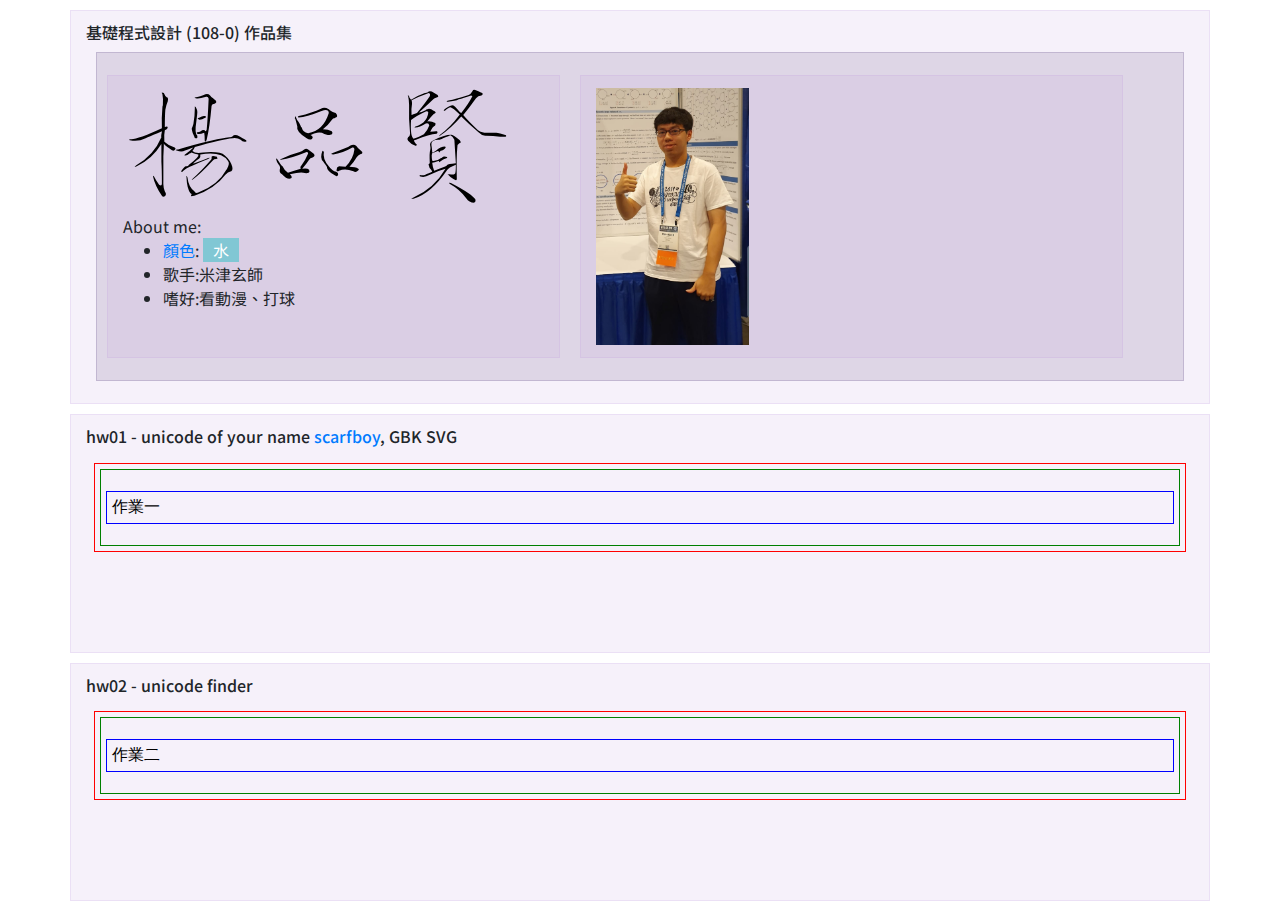
==== portfolio/index.html @ 4e5477ab "Add files via upload" ====
<!doctype html>

<html lang="zh-Hant-TW">
  <head>
    <!-- Required meta tags -->
    <meta charset="utf-8">
    <meta name="viewport" content="width=device-width, initial-scale=1, shrink-to-fit=no">

    <!-- Bootstrap CSS -->
    <link rel="stylesheet" href="./lib/bootstrap.min.css">

    <!-- Optional JavaScript -->
    <!-- jQuery first, then Popper.js, then Bootstrap JS -->
    <script src="./lib/jquery-3.3.1.slim.min.js"></script>
    <script src="./lib/popper.min.js"></script>
    <script src="./lib/bootstrap.min.js"></script>

    <link rel="stylesheet" href="./index.css">
    
    <title>作品集</title>
  </head>

  <body>

    <div class="container">
      <h6>基礎程式設計 (108-0) 作品集</h6>
      <div class="row">

        <div class="col-5">
          <!--
          <h6>學號: 108820123</h6>
          <h3>姓名: 蘇東坡</h3>
          <h6>E-mail: xxx@ntut.edu.tw</h6>
          -->
          <img src="./labs/lab00/uni694A_FZSJSK--GBK1-0.svg" width="30%">
          <img src="./labs/lab00/uni54C1_FZSJSK--GBK1-0.svg" width="30%">
          <img src="./labs/lab00/uni8CE2_FZSJSK--GBK1-0.svg" width="30%">
          About me:
          <ul>
            <li><a href="http://nipponcolors.com/#enji">顏色</a>: <span style="padding:0px 10px; color:rgb(255, 255, 255); background-color:rgb(129,199,212)"> 水 </span></li>
            <li>歌手:米津玄師 </li>
            <li>嗜好:看動漫、打球 </li>
          </ul>
        </div>

        <div class="col-6">
          <img src="./labs/lab00/pic.jpg" width="30%">
        </div> 

      </div>      
    </div>

    <!-- lab01 -->
    <div class="container">
      <h6>hw01 - unicode of your name <a href="http://unicode.scarfboy.com/">scarfboy</a>, GBK SVG </h6>
      <iframe frameBorder="0" width="100%" height="180px" src="./labs/lab01/index.html" scrolling="no"></iframe>
    </div>

    <!-- lab02 -->
    <div class="container">
      <h6>hw02 - unicode finder </h6>
      <iframe frameBorder="0" width="100%" height="180px" src="./labs/lab02/index.html" scrolling="no"></iframe>
    </div>


  </body>
</html>
---- portfolio/index.css ----
/*
http://www.flycan.com/article/css/google-fonts-webfont-2474.html#1_cwTeXKai_Chinese_Traditional

https://fonts.google.com/specimen/Noto+Sans+TC?selection.family=Noto+Sans+TC

@import url('https://fonts.googleapis.com/css?family=Noto+Sans+TC&display=swap');
*/



@import url('https://fonts.googleapis.com/css?family=Noto+Sans+TC:100&display=swap&subset=chinese-traditional');

/*
@import url(https://fonts.googleapis.com/earlyaccess/cwtexkai.css);

@import url(https://fonts.googleapis.com/earlyaccess/cwtexfangsong.css);
*/

/*
 * cwTeXKai (Chinese Traditional) http://www.google.com/fonts/earlyaccess
 */
/*
@font-face {
  font-family: 'cwTeXKai';
  font-style: normal;
  font-weight: 500;
  src: url(//fonts.gstatic.com/ea/cwtexkai/v3/cwTeXKai-zhonly.eot);
  src: url(//fonts.gstatic.com/ea/cwtexkai/v3/cwTeXKai-zhonly.eot?#iefix) format('embedded-opentype'),
       url(//fonts.gstatic.com/ea/cwtexkai/v3/cwTeXKai-zhonly.woff2) format('woff2'),
       url(//fonts.gstatic.com/ea/cwtexkai/v3/cwTeXKai-zhonly.woff) format('woff'),
       url(//fonts.gstatic.com/ea/cwtexkai/v3/cwTeXKai-zhonly.ttf) format('truetype');
*/
body {

  font-family: 'Noto Sans TC', sans-serif;
  /*
  font-family: "cwTeXKai", serif;
  font-family: ‘cwTeXFangSong’, serif;
  */  
}

.row, .col{
    padding-top: .75rem;
    padding-bottom: .75rem;
    background-color: rgba(86,61,124,.15);
    border: 1px solid rgba(86,61,124,.2);
    margin: 10px 10px;
}

div{
    padding-top: .75rem;
    padding-bottom: .75rem;
    background-color: rgba(196,161,224,.15);
    border: 1px solid rgba(196,161,224,.2);
    margin: 10px 10px;
}
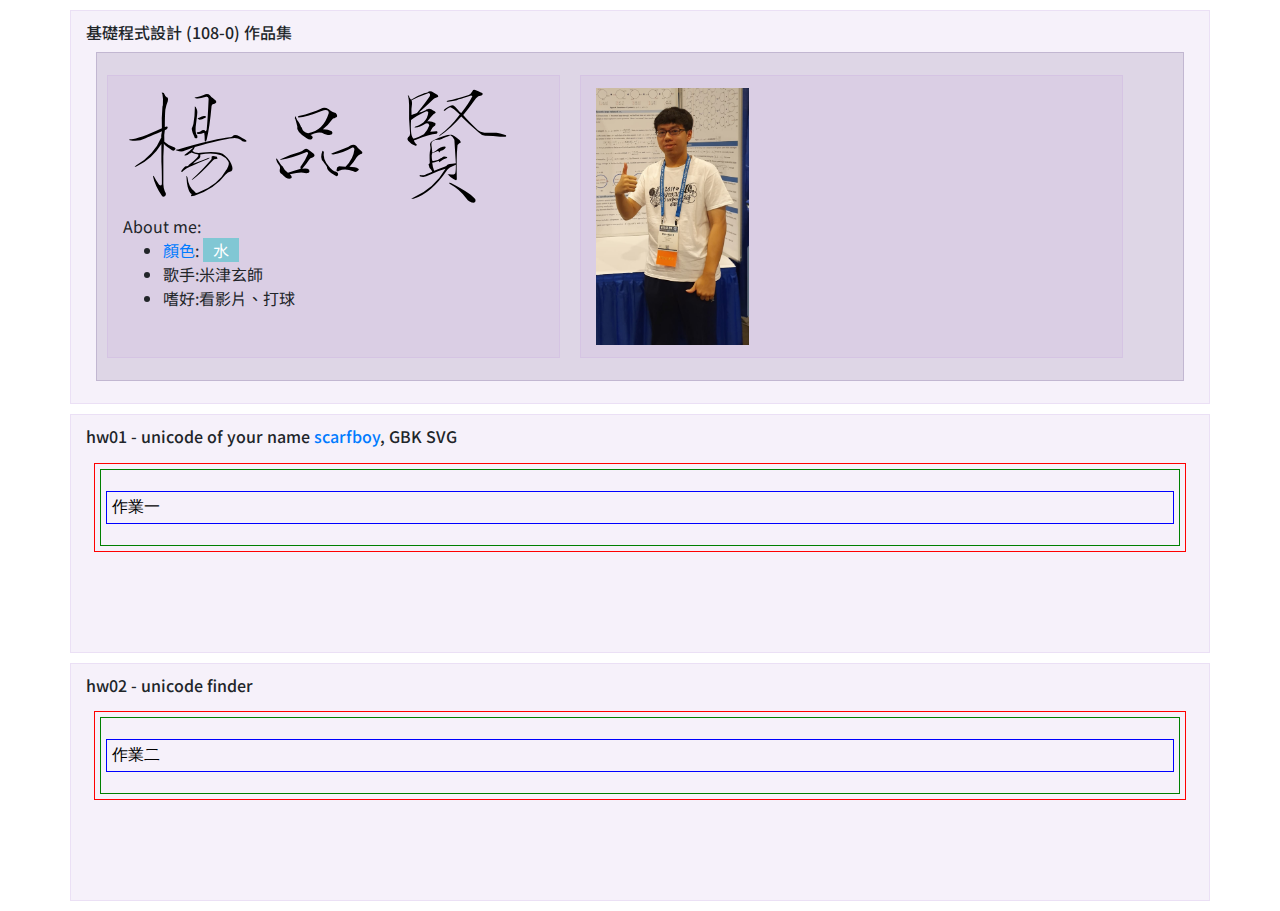
==== commit 29d71bcf: "Update index.html" ====
--- a/portfolio/index.html
+++ b/portfolio/index.html
@@ -39,7 +39,7 @@
           <ul>
             <li><a href="http://nipponcolors.com/#enji">顏色</a>: <span style="padding:0px 10px; color:rgb(255, 255, 255); background-color:rgb(129,199,212)"> 水 </span></li>
             <li>歌手:米津玄師 </li>
-            <li>嗜好:看動漫、打球 </li>
+            <li>嗜好:看影片、打球 </li>
           </ul>
         </div>
 
@@ -64,4 +64,4 @@
 
 
   </body>
-</html>+</html>
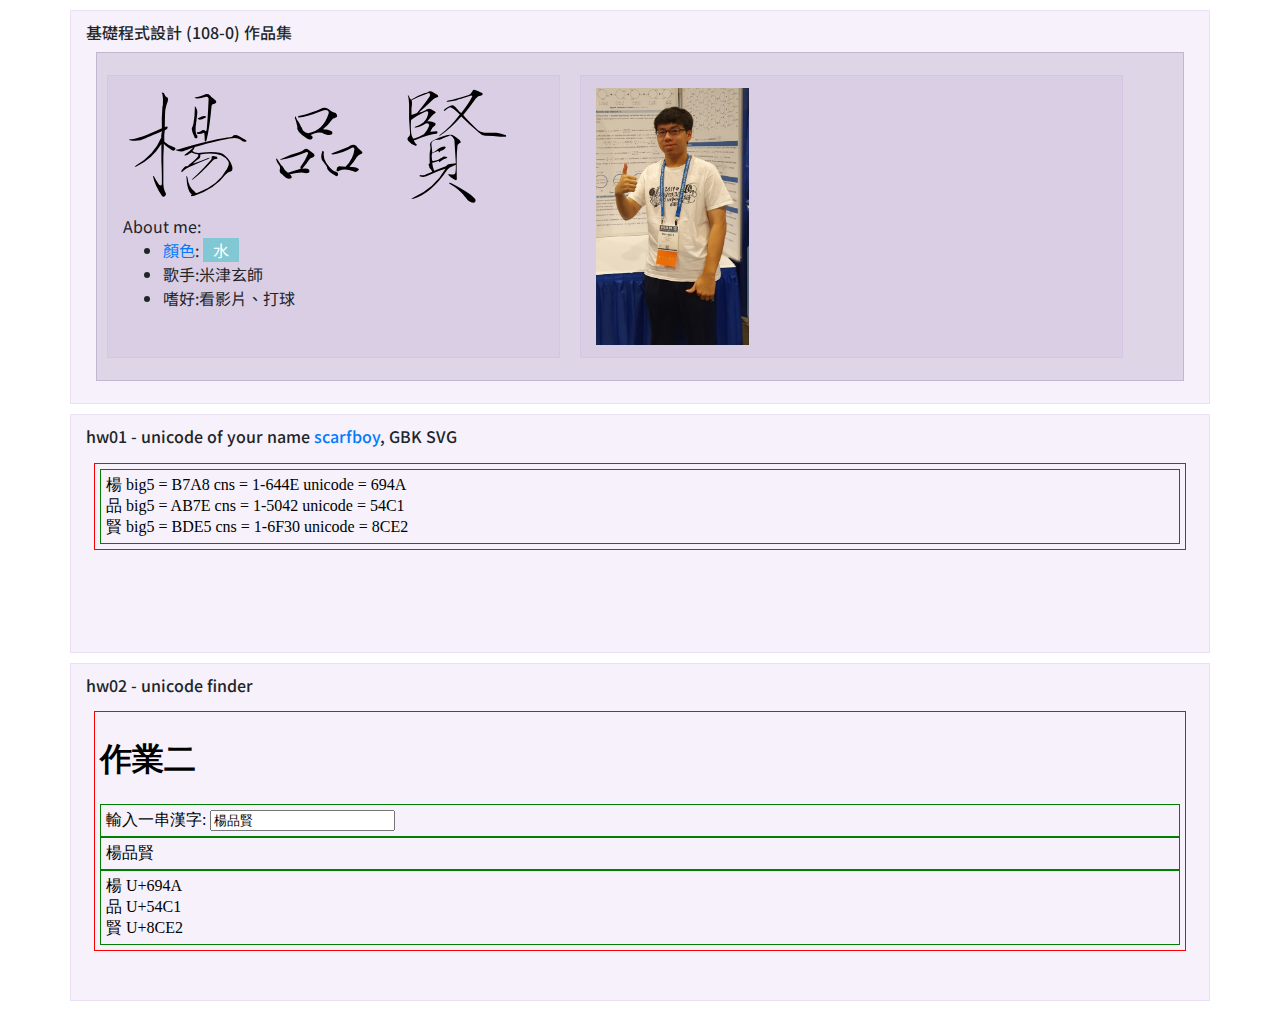
==== commit fd038948: "Add files via upload" ====
--- a/portfolio/index.html
+++ b/portfolio/index.html
@@ -59,7 +59,7 @@
     <!-- lab02 -->
     <div class="container">
       <h6>hw02 - unicode finder </h6>
-      <iframe frameBorder="0" width="100%" height="180px" src="./labs/lab02/index.html" scrolling="no"></iframe>
+      <iframe frameBorder="0" width="100%" height="280px" src="./labs/lab02/index.html" scrolling="no"></iframe>
     </div>
 
 
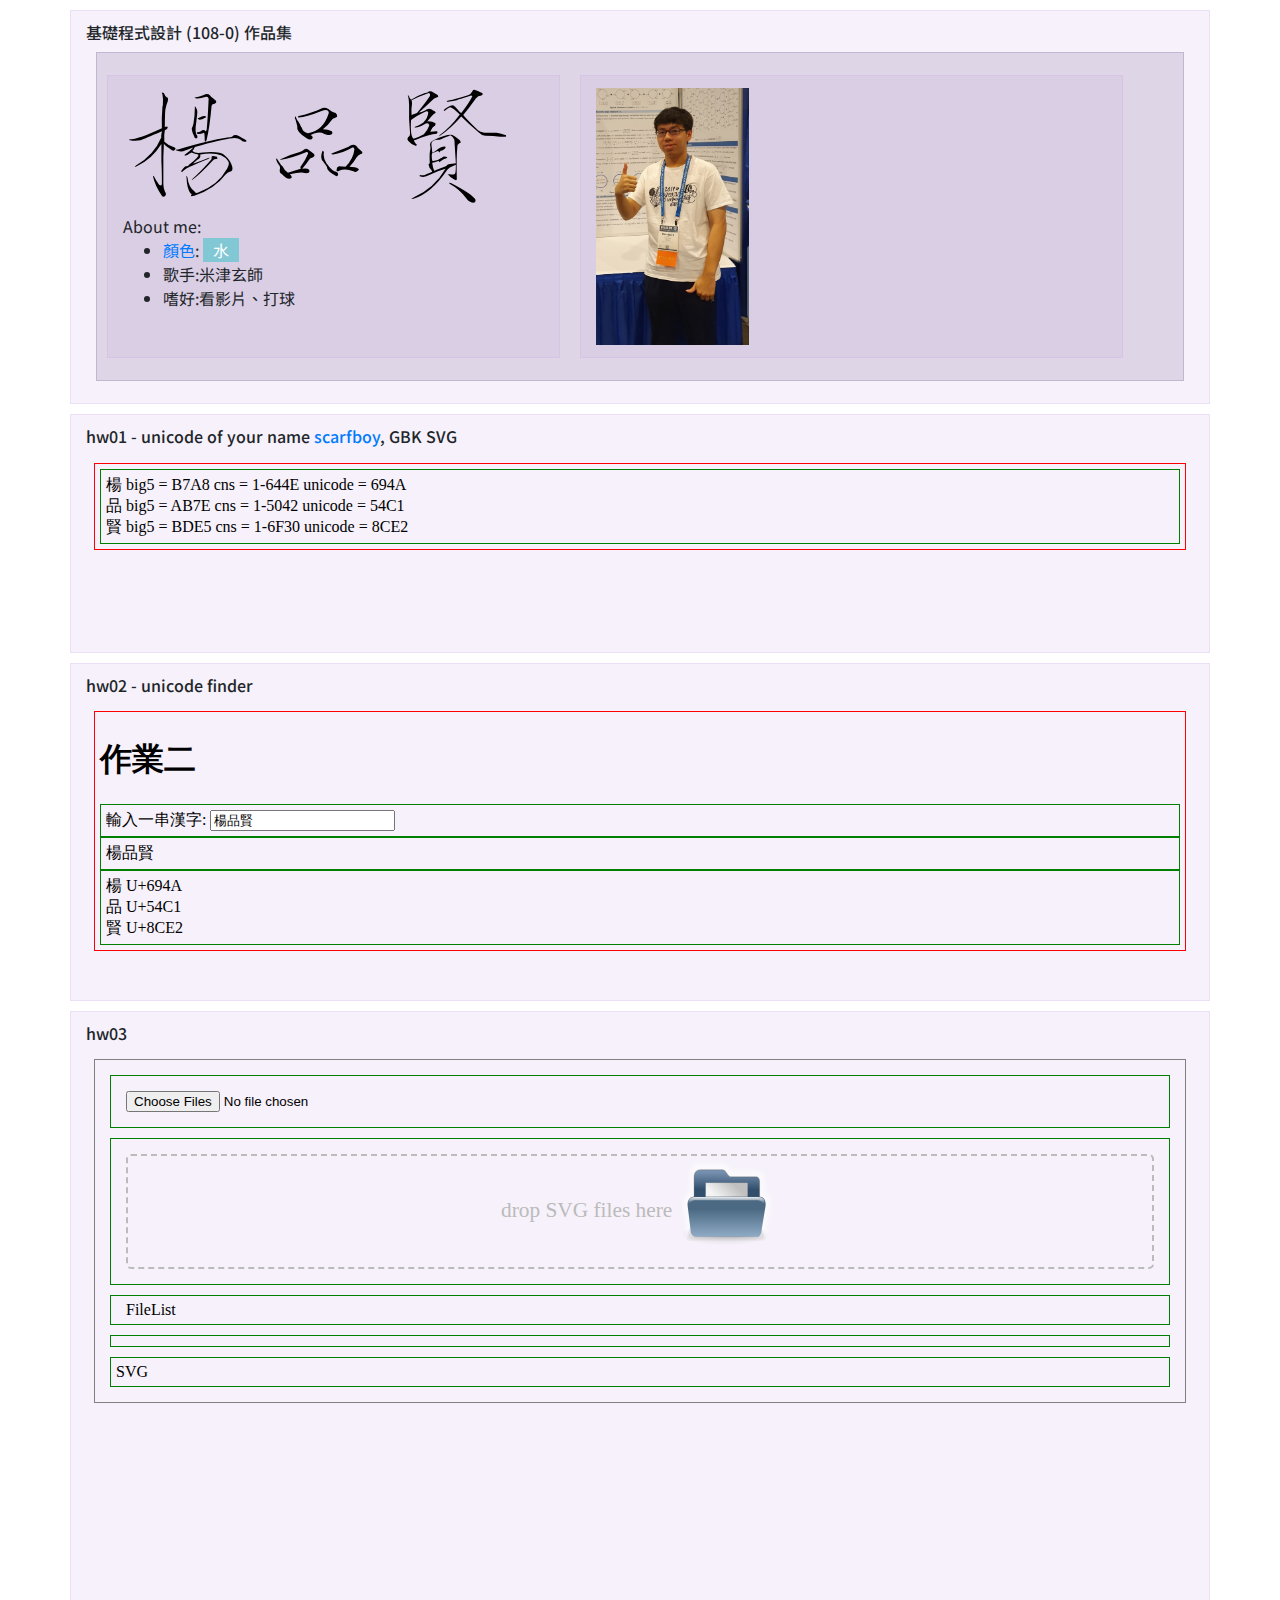
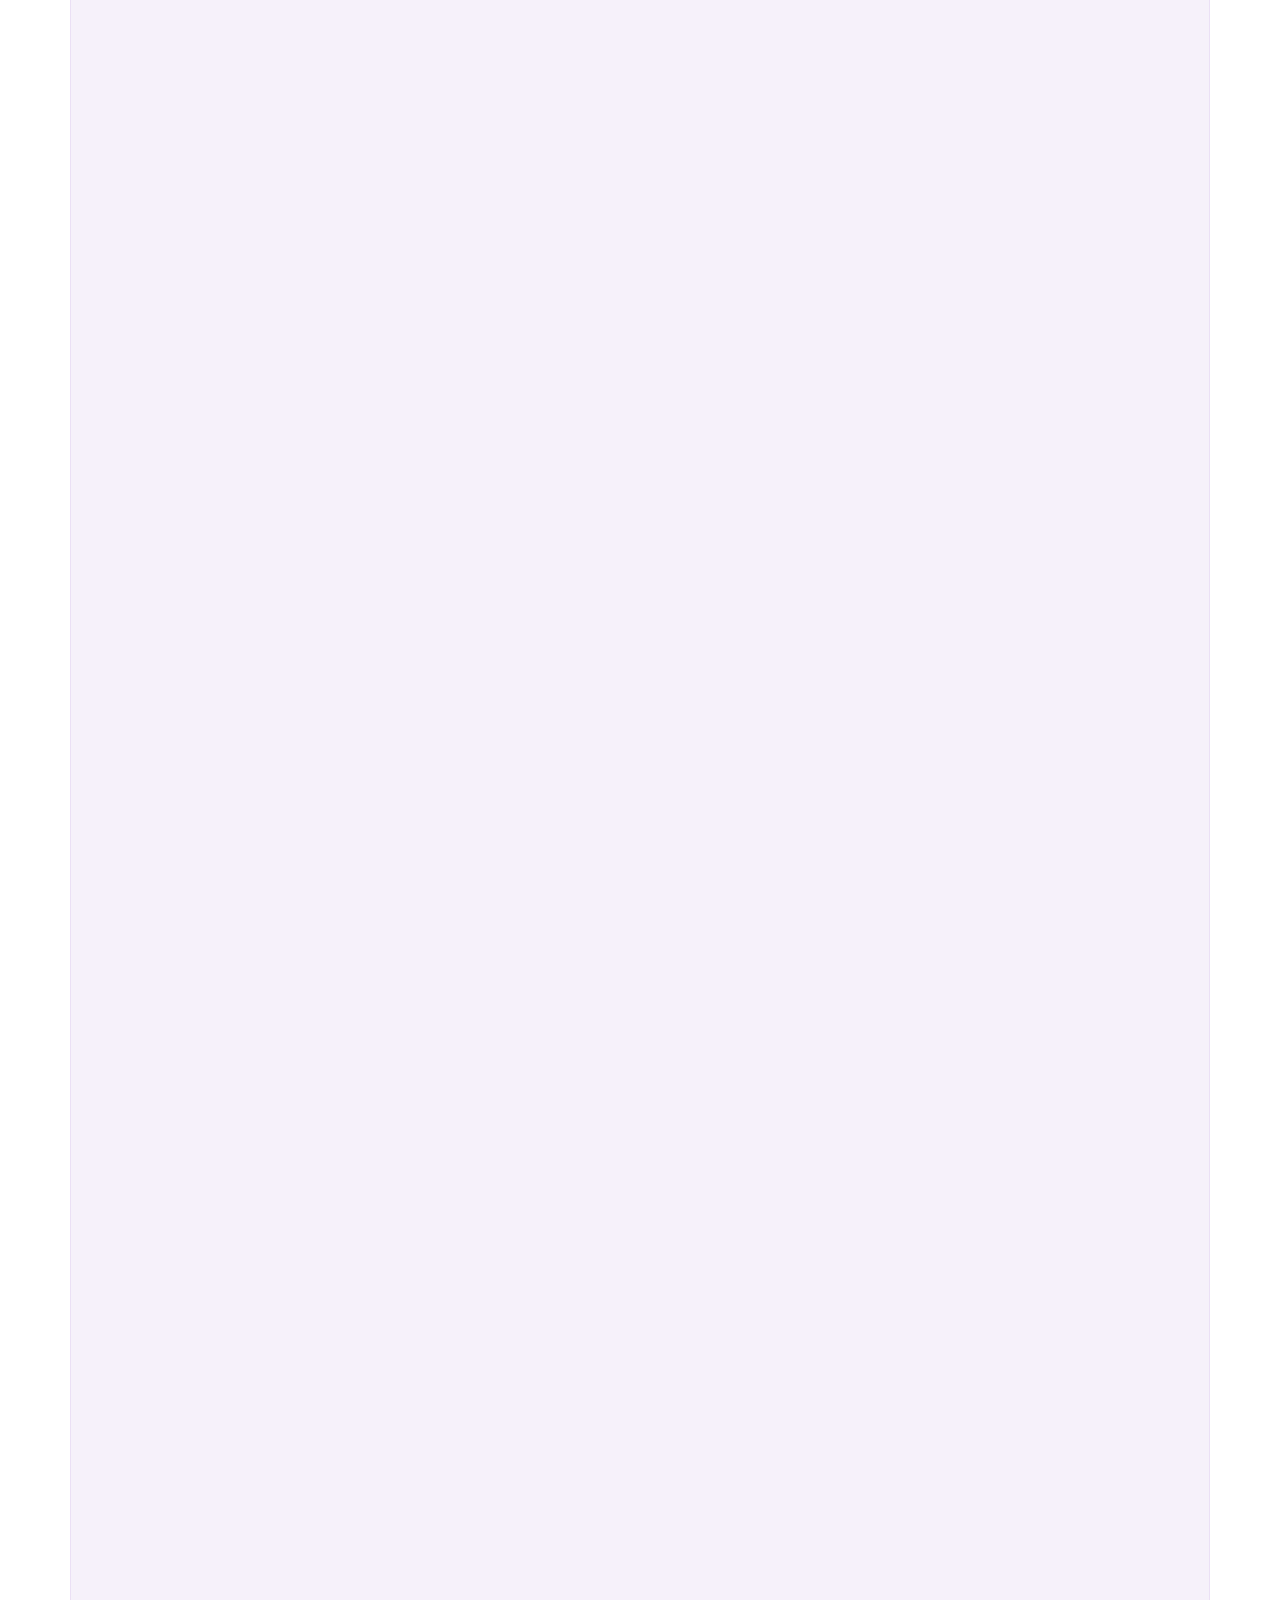
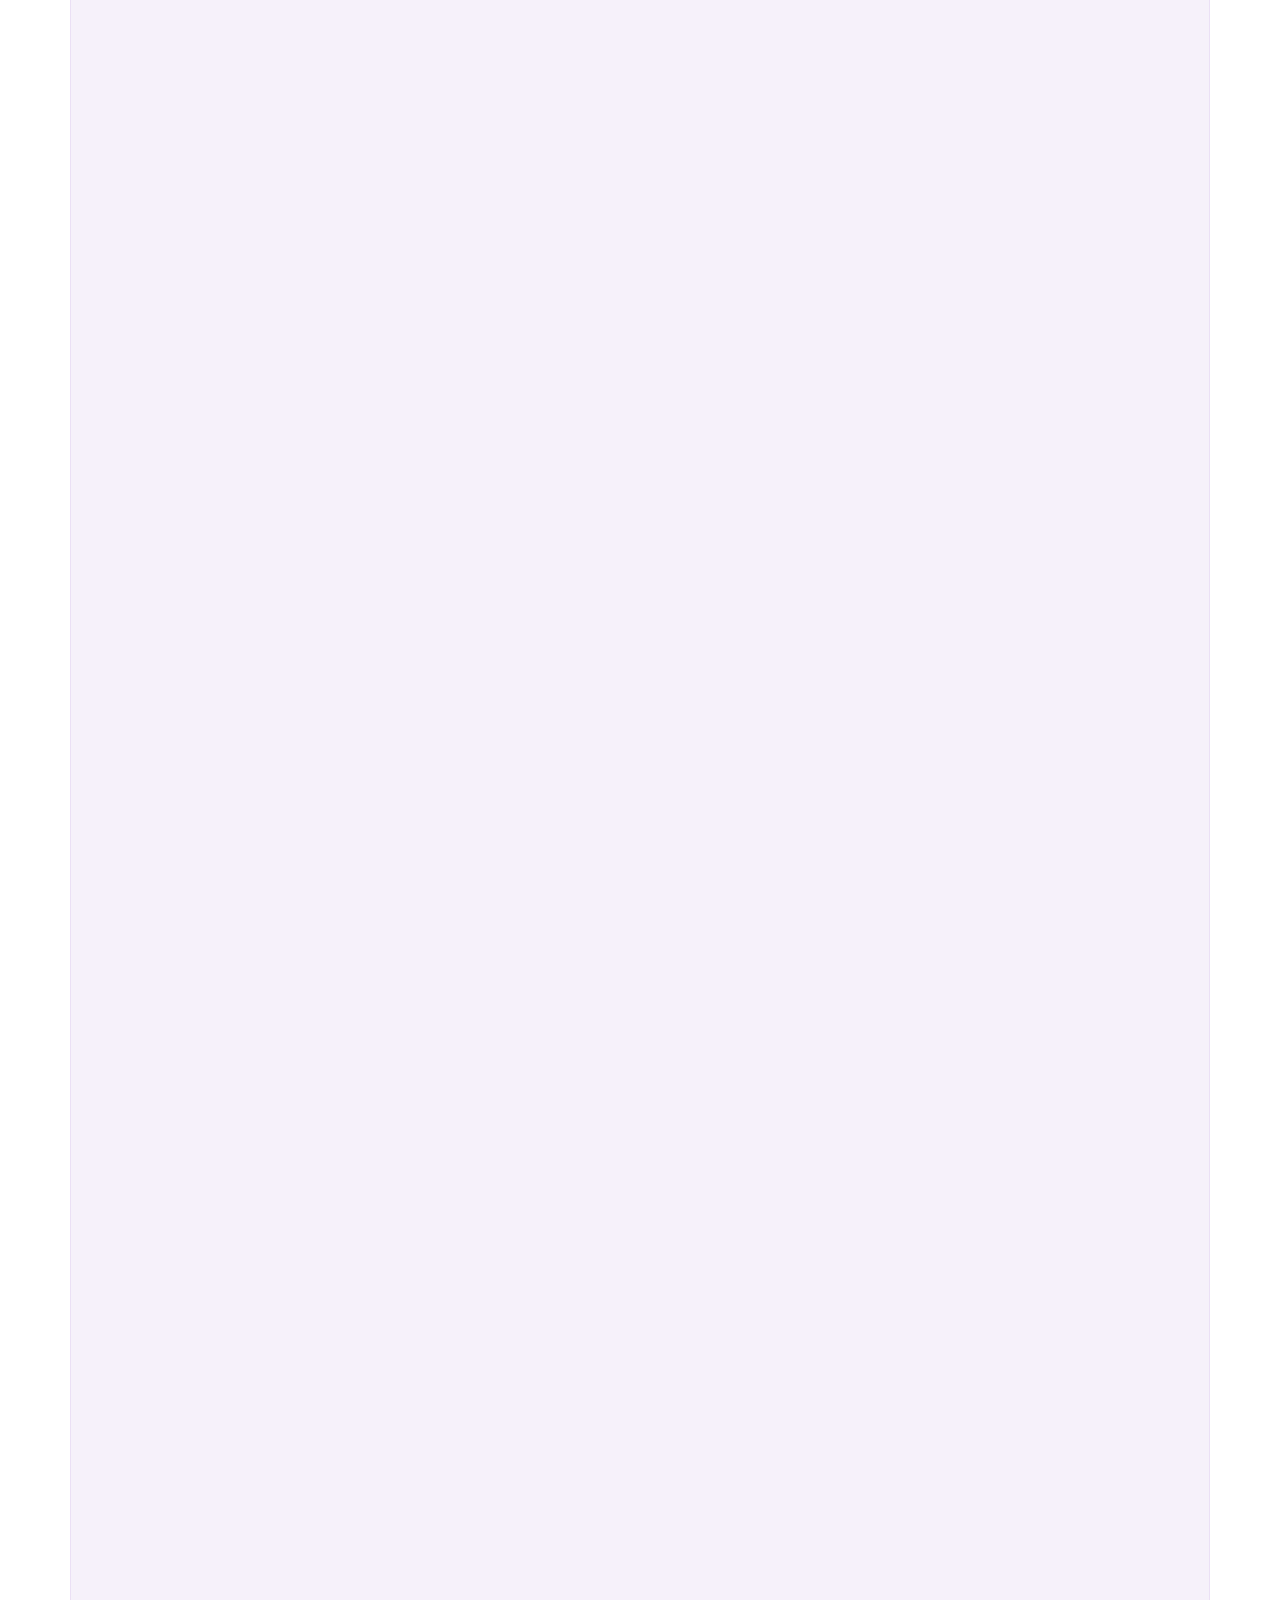
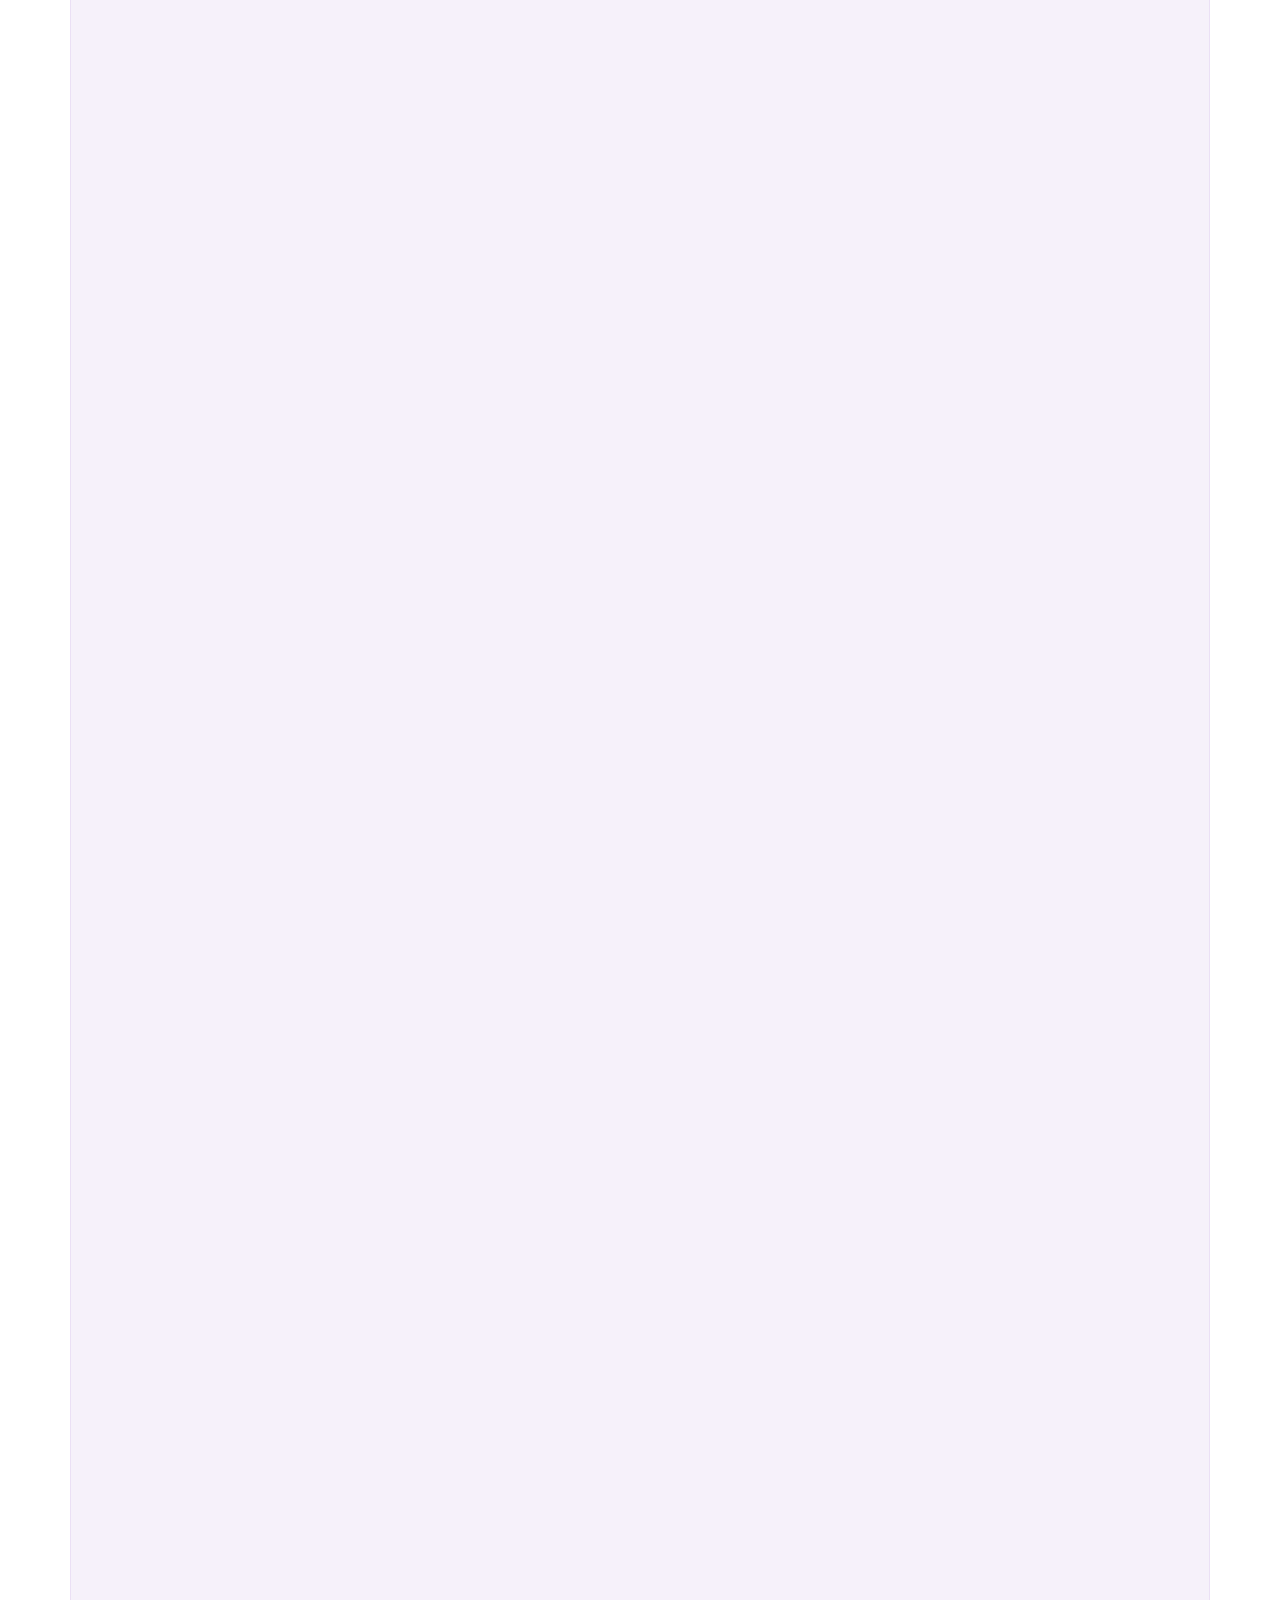
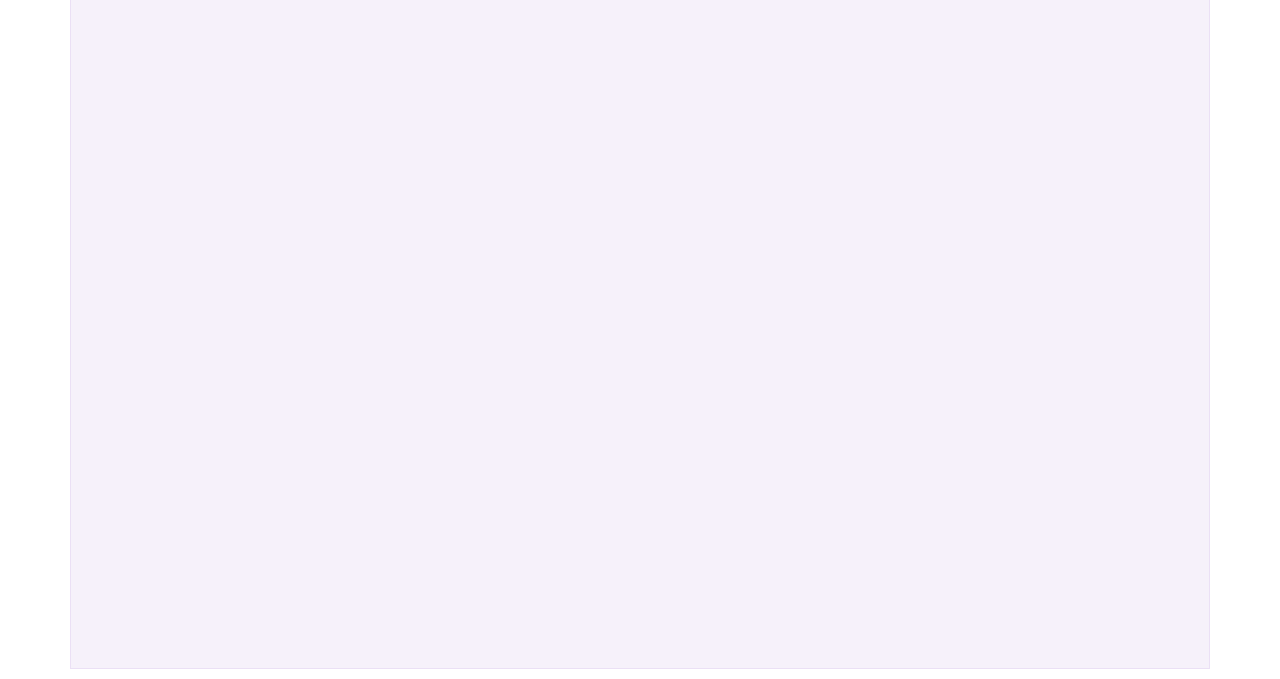
==== commit b432296e: "Add files via upload" ====
--- a/portfolio/index.html
+++ b/portfolio/index.html
@@ -62,6 +62,11 @@
       <iframe frameBorder="0" width="100%" height="280px" src="./labs/lab02/index.html" scrolling="no"></iframe>
     </div>
 
+<!-- lab03 -->
+    <div class="container">
+      <h6>hw03 </h6>
+      <iframe frameBorder="0" width="100%" height="6000px" src="./labs/lab03/index.html" scrolling="no"></iframe>
+    </div>
 
   </body>
 </html>
